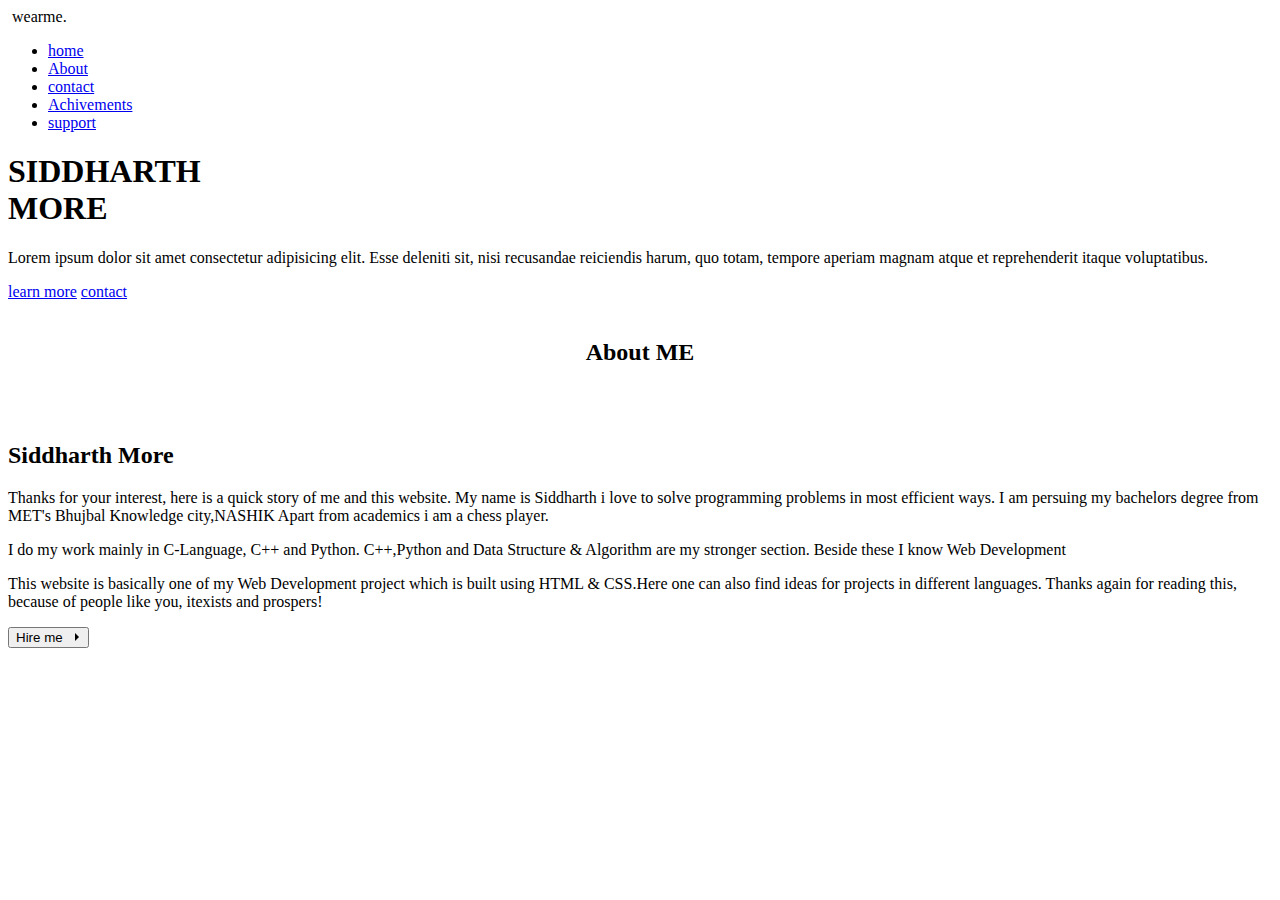
==== index.html @ b8612303 "Create index.html" ====
<!DOCTYPE html>
<html lang="en">
<head>
    <meta charset="UTF-8">
    <meta http-equiv="X-UA-Compatible" content="IE=edge">
    <meta name="viewport" content="width=device-width, initial-scale=1.0">
    <title>homepage</title>
    <link rel="stylesheet" href="styles.css">
    <link rel="stylesheet" href="https://cdnjs.cloudflare.com/ajax/libs/jquery/3.2.1/jquery.min.js">
    <link href="https://cdn.jsdelivr.net/npm/bootstrap@5.1.3/dist/css/bootstrap.min.css" rel="stylesheet" integrity="sha384-1BmE4kWBq78iYhFldvKuhfTAU6auU8tT94WrHftjDbrCEXSU1oBoqyl2QvZ6jIW3" crossorigin="anonymous">
</head>
<body>
    <section class="homepage">
    <div class="header">
        <nav>
            <div class="logo">
                <img src="logo.png" alt="">
                <span>wearme.</span>
            </div>
            <ul>
                <li><a href="Index.html">home</a></li>
                <li><a href="About.html">About</a></li>
                <li><a href="contact.html">contact</a></li>
                <li><a href="Achivements.html">Achivements</a></li>
                <li><a href="#">support</a></li>
            </ul>
        </nav>
        <div class="content">
            <h1 class="slide-left">SIDDHARTH <br>MORE</h1>
            <p class="slide-left">Lorem ipsum dolor sit amet consectetur adipisicing elit. Esse deleniti sit, nisi recusandae reiciendis harum, quo totam, tempore aperiam magnam atque et reprehenderit itaque voluptatibus.</p>         
        <div class="links slide-left">
            <a href="#" class="btn">learn more</a>
            <a href="#">contact</a>
        </div>
    </div>
    </div>
   </section> <br>

   <!-------------------------------ABOUT ME------------------>

   <center><h2>About ME</h2></center>
    <br><br>

    <section id="aboutme">
      <div class="container">
        <div class="row">
          <div class="col-sm-7">
           <h2 class="text-center">Siddharth More</h2>
           <p> Thanks for your interest, here is a quick story of me and this website. My name is Siddharth i love to solve programming problems in most efficient ways. I am persuing my bachelors degree from MET's Bhujbal Knowledge city,NASHIK Apart from academics i am a chess player.</p>
           <p>I do my work mainly in C-Language, C++ and Python. C++,Python and Data Structure & Algorithm are my stronger section. Beside these I know Web Development</p>
           <p> This website is basically one of my Web Development project which is built using HTML & CSS.Here one can also find ideas for projects in different languages.
           Thanks again for reading this, because of people like you, itexists and prospers!</p>

           <button class="cta">
            <span>Hire me</span>
            <svg width="15px" height="10px" viewBox="0 0 13 10">
              <path d="M1,5 L11,5"></path>
              <polyline points="8 1 12 5 8 9"></polyline>
            </svg>
          </button>
          </div>
          <div class="col-sm-5">
          <div class="img-wrap">
            <img src="Pic1.jpeg" alt="">
          </div>
        </div>
      </div>
    </section>
   
</body>
</html>
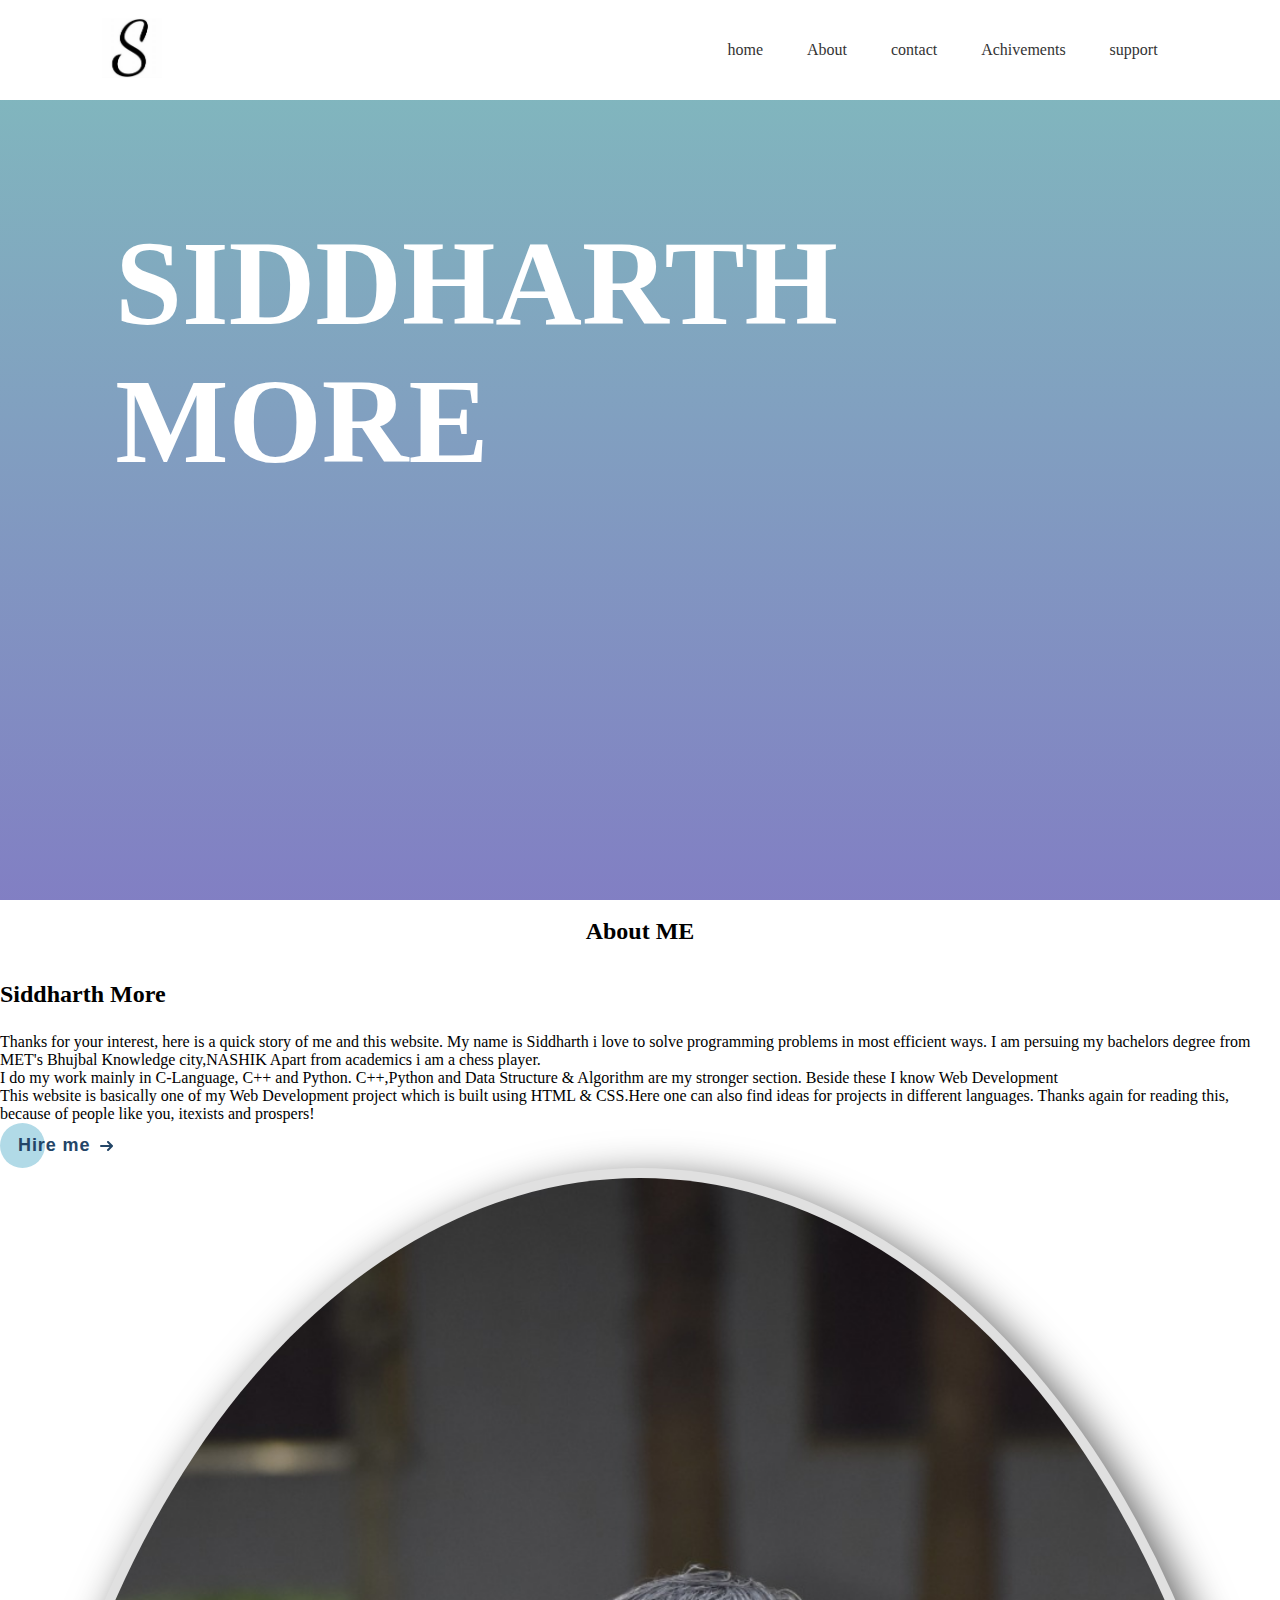
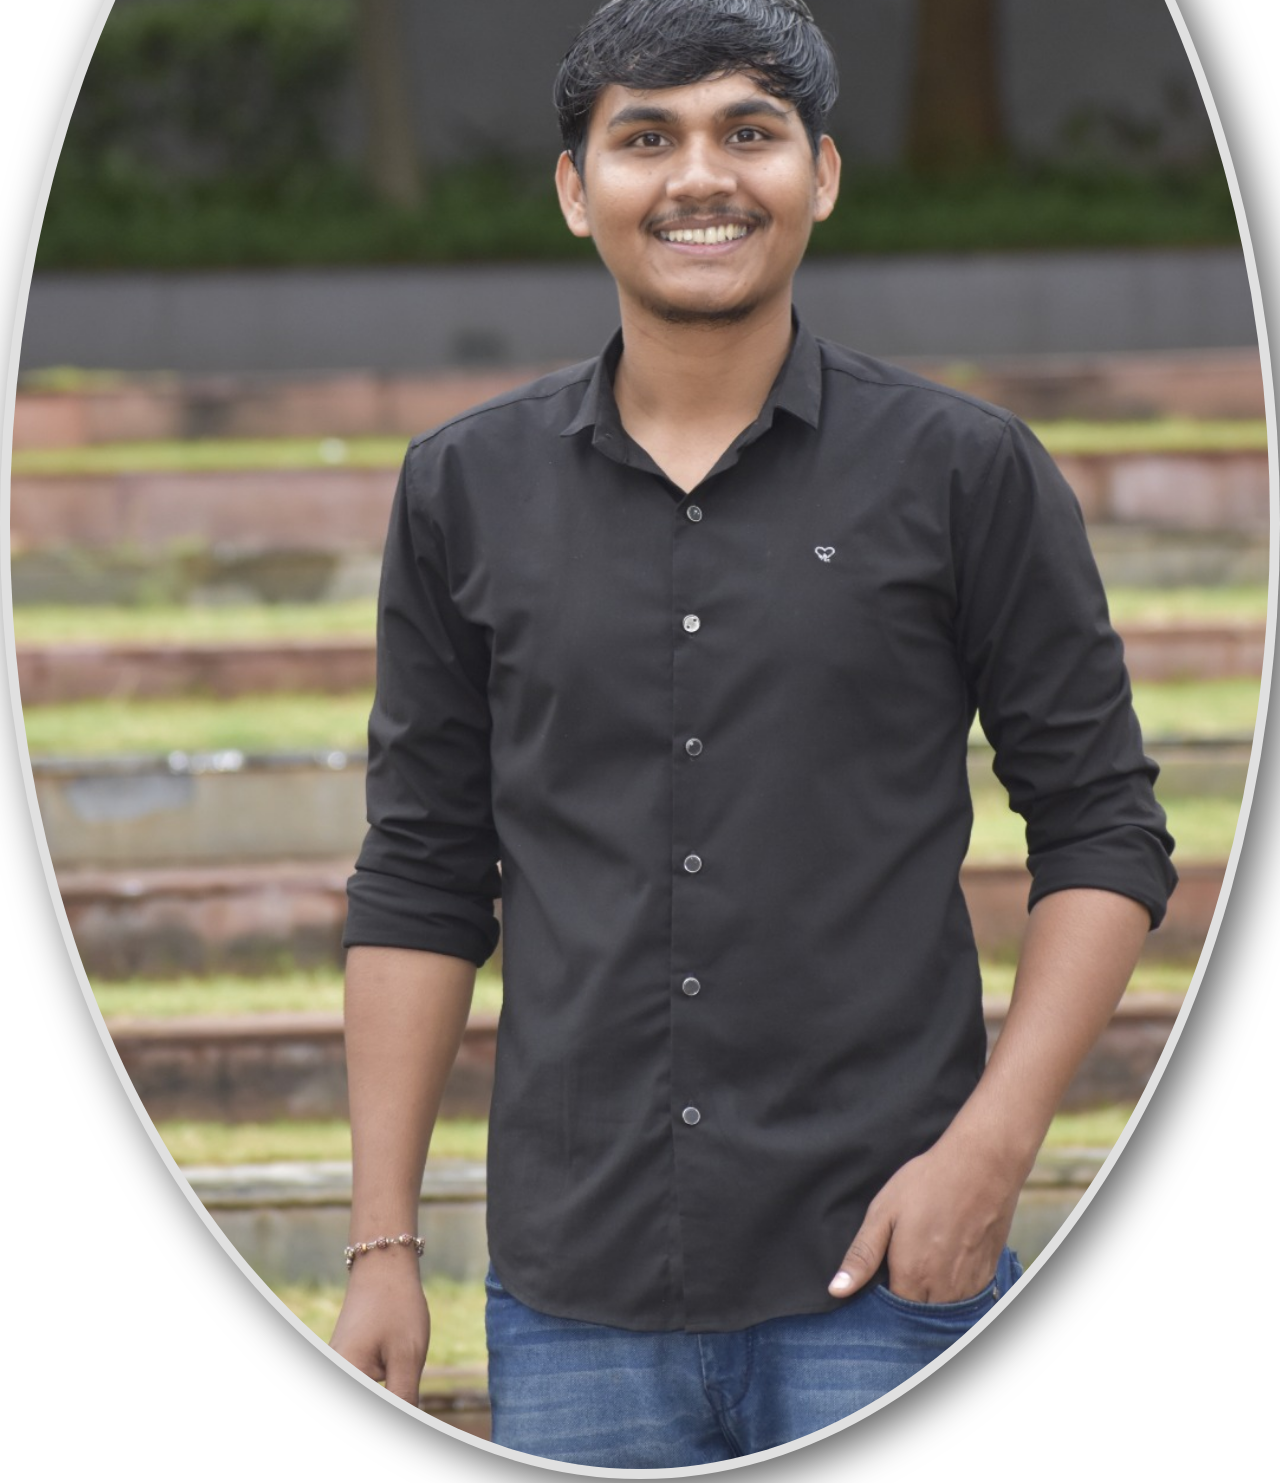
==== commit efbb60c7: "Update index.html" ====
--- a/index.html
+++ b/index.html
@@ -15,7 +15,7 @@
         <nav>
             <div class="logo">
                 <img src="logo.png" alt="">
-                <span>wearme.</span>
+              
             </div>
             <ul>
                 <li><a href="Index.html">home</a></li>
--- a/styles.css
+++ b/styles.css
@@ -0,0 +1,251 @@
+*{
+    margin: 0;
+    padding: 0;
+    box-sizing: border-box;
+    font-family: 'poppins', sans-sarif;
+    
+}
+.header {
+    width: 100%;
+    height: 100vh;
+    background-image: linear-gradient(rgba(3, 122, 124, 0.5), rgba(5, 0, 136, 0.5)), url(Background.jpg);
+    background-position: center;
+    background-size: cover;
+    overflow-x: hidden;
+}
+
+
+
+nav {
+    width: 100%;
+    display: flex;
+    justify-content: space-between;
+    align-items: center;
+    padding: 18px 8%;
+    transition: background 2s;
+    background: linear-gradient(to right, #109db2, #dc1a8e);
+}
+
+nav.logo{
+    display: flex;
+    align-items: center;
+    font-size: 26px;
+    font-weight: 600;
+    color: #fff;
+}
+nav .logo img{
+    width: 60px;
+    margin-right: 10px;
+}
+nav ul li{
+    display: inline-block;
+    list-style: none;
+    margin: 10px 20px;
+}
+nav ul li a{
+    text-decoration: none;
+    color: #ffffff;
+    font-weight: 500;
+}
+nav:hover{
+    background: #fff;
+}
+nav:hover .logo{
+    color: #333;
+}
+nav:hover ul li a{
+    color: #333;
+}
+.content{
+    margin-top: 9%;
+    margin-left: 9%;
+    color: #fff;   
+}
+.content h1{
+    font-size: 120px;
+    line height: 140px;
+    font weight: 600px;
+}
+.content p{
+    max-width: 500px;
+    line-height: 28px;
+    opacity: 0;
+}
+.links{
+    margin-top: 30px;
+    opacity: 0;
+}
+.links a{
+    color: #fff;
+    text-decoration: none;
+}
+.btn{
+    border: 2px solid #fff;
+    padding: 10px 35px;
+    border-radius: 30px;
+    margin-right: 15px;
+}
+.slide-left{
+    animation: slideleft 1s linear forwards;
+}
+@keyframes slideleft{
+    0%{
+        transform: translate(100px);
+        opacity: 0;
+    }
+    100%{
+        transform: translate(0px);
+        opacity: 1;
+    }
+}
+p.slide-left{
+    animation-delay: 2s;
+}
+.links.slide-left{
+    animation-delay: 3s;
+}
+
+#aboutme h2{
+    margin-bottom: 25px;
+}
+.img-wrap{width: 100%;}
+
+.img-wrap img{
+    width: 100%;
+    padding: 10px; 
+    border-radius: 50%;
+background: #e0e0e0;
+box-shadow:  12px 12px 43px #5a5a5a,
+             -12px -12px 43px #ffffff;
+}
+
+/* HIRE ME BUTTON */
+.cta {
+    position: relative;
+    margin: auto;
+    padding: 12px 18px;
+    transition: all 0.2s ease;
+    border: none;
+    background: none;
+   }
+   .cta:before {
+    content: "";
+    position: absolute;
+    top: 0;
+    left: 0;
+    display: block;
+    border-radius: 50px;
+    background: #b1dae7;
+    width: 45px;
+    height: 45px;
+    transition: all 0.3s ease;
+   }
+.cta span {
+    position: relative;
+    font-family: "Ubuntu", sans-serif;
+    font-size: 18px;
+    font-weight: 700;
+    letter-spacing: 0.05em;
+    color: #234567;
+   }
+.cta svg {
+    position: relative;
+    top: 0;
+    margin-left: 10px;
+    fill: none;
+    stroke-linecap: round;
+    stroke-linejoin: round;
+    stroke: #234567;
+    stroke-width: 2;
+    transform: translateX(-5px);
+    transition: all 0.3s ease;
+   }
+.cta:hover:before {
+    width: 100%;
+    background: #b1dae7;
+   }
+.cta:hover svg {
+    transform: translateX(0);
+   }
+    .cta:active {
+    transform: scale(0.95);
+}
+/* Contact Page styles */
+.contact-page {
+    margin-top: 20px; /* Add space between the navigation bar and content */
+    padding: 20px;
+    color: #000000; /* Add padding to the contact page section */
+}
+
+.contact-page h2 {
+    font-size: 32px; /* Adjust the heading size */
+    background-color: #2ae2f690;
+    /* width: 150px; */
+    /* border-radius: 25px; */
+    margin-bottom: 20px; /* Add space below the heading */
+}
+
+/* Form styles */
+.form-group {
+    margin-bottom: 20px; /* Add space between form groups */
+    background-color: #57afd236;
+}
+
+.form-control {
+    width: 100%;
+    padding: 10px;
+    border: 1px solid #cc1f1f;
+    border-radius: 5px;
+    font-size: 16px;
+    
+}
+
+/* Button styles */
+.btn-primary {
+    background-color: #007bff; /* Change the button background color */
+    color: #fff; /* Change the button text color */
+    border: none;
+    padding: 10px 20px;
+    border-radius: 5px;
+    cursor: pointer;
+}
+
+/* Contact Information styles */
+.contact-info {
+    background-color: #b4f4c58d; /* Change the background color for the contact info section */
+    padding: 20px;
+    border-radius: 5px;
+}
+
+.contact-info h3 {
+    font-size: 24px;
+    margin-bottom: 10px;
+}
+
+.contact-info p {
+    font-size: 16px;
+    margin-bottom: 10px;
+}
+
+.col-md-6 img{
+    width: 70%;
+    
+    padding: 10%; 
+    border-radius: 10%;
+    position: relative;
+    /* top: 10%; */
+    left: 10%;
+    background: #e0e0e0;
+    box-shadow:  12px 12px 43px #5a5a5a,
+             -12px -12px 43px #ffffff;
+}
+
+
+.col-md-6{
+    position: relative;
+    top: 50px;
+}
+
+#abt_h{
+    background-color: #1266af64;
+}
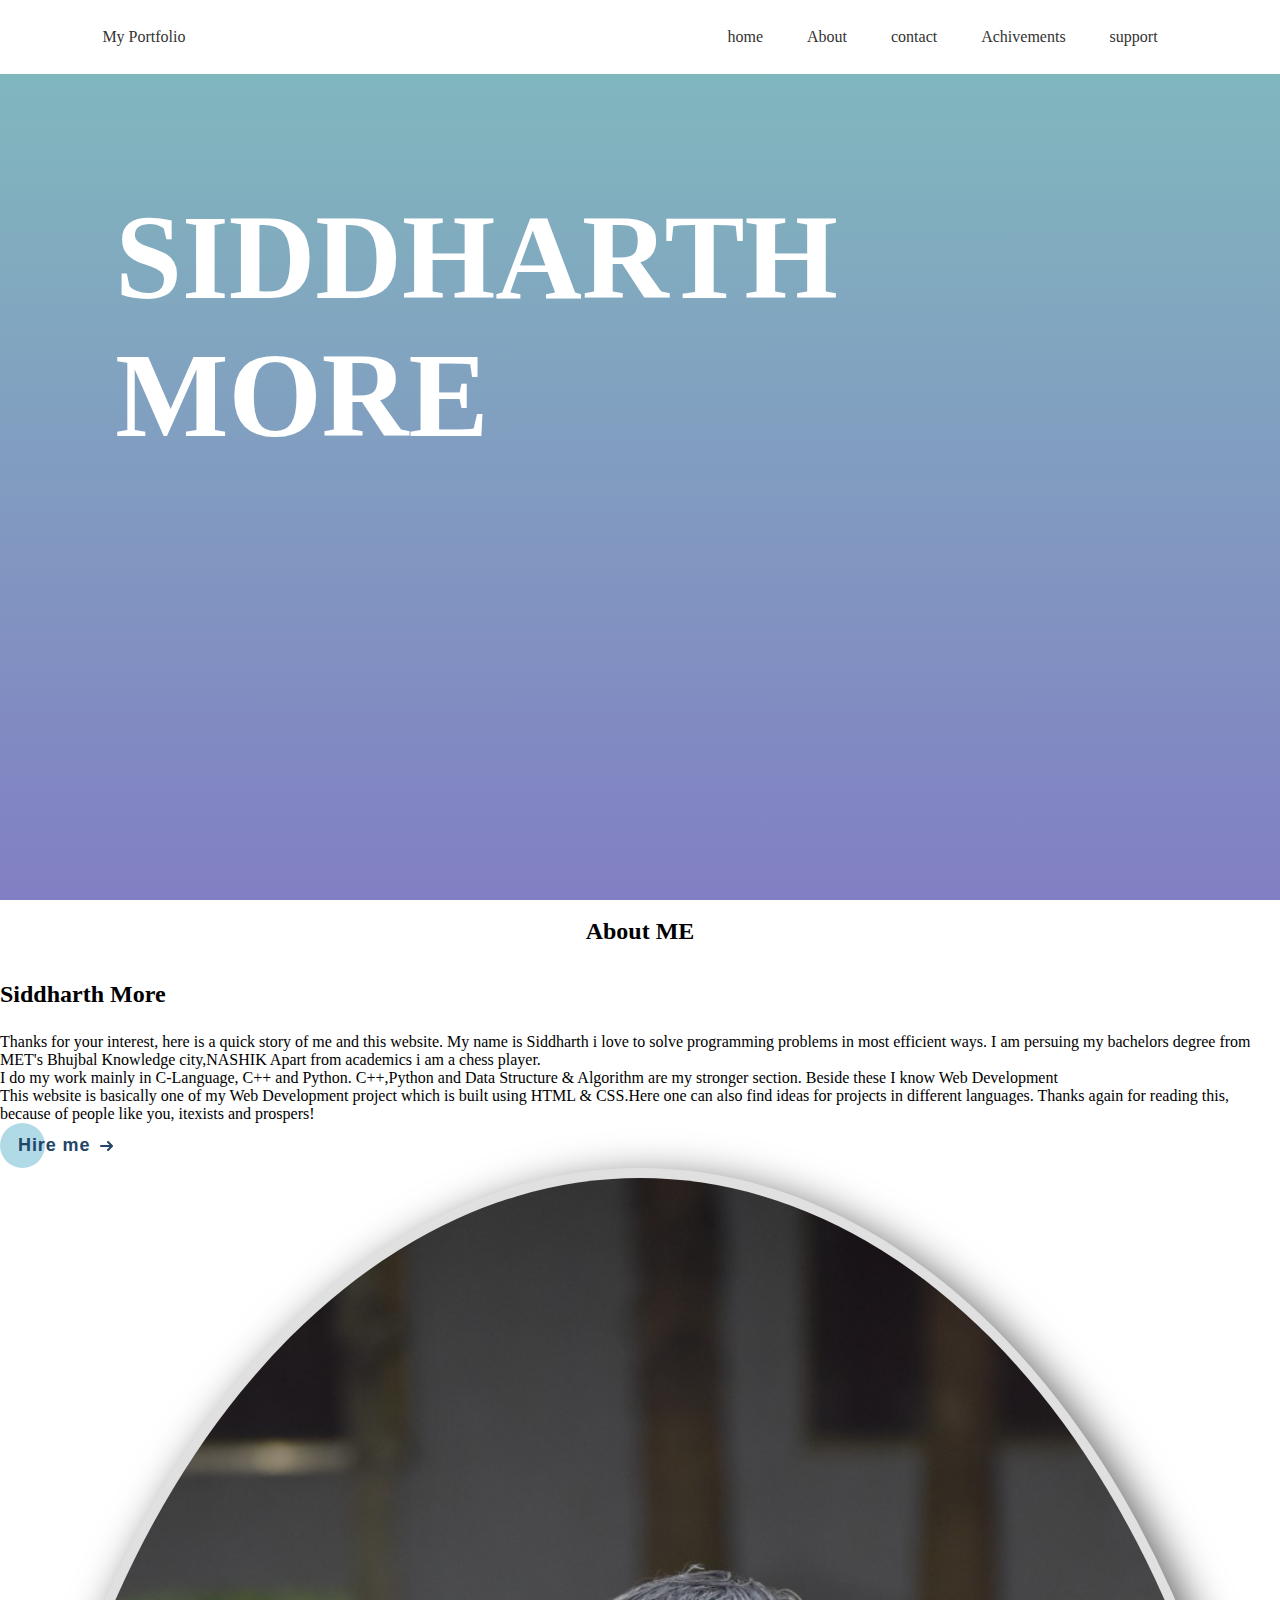
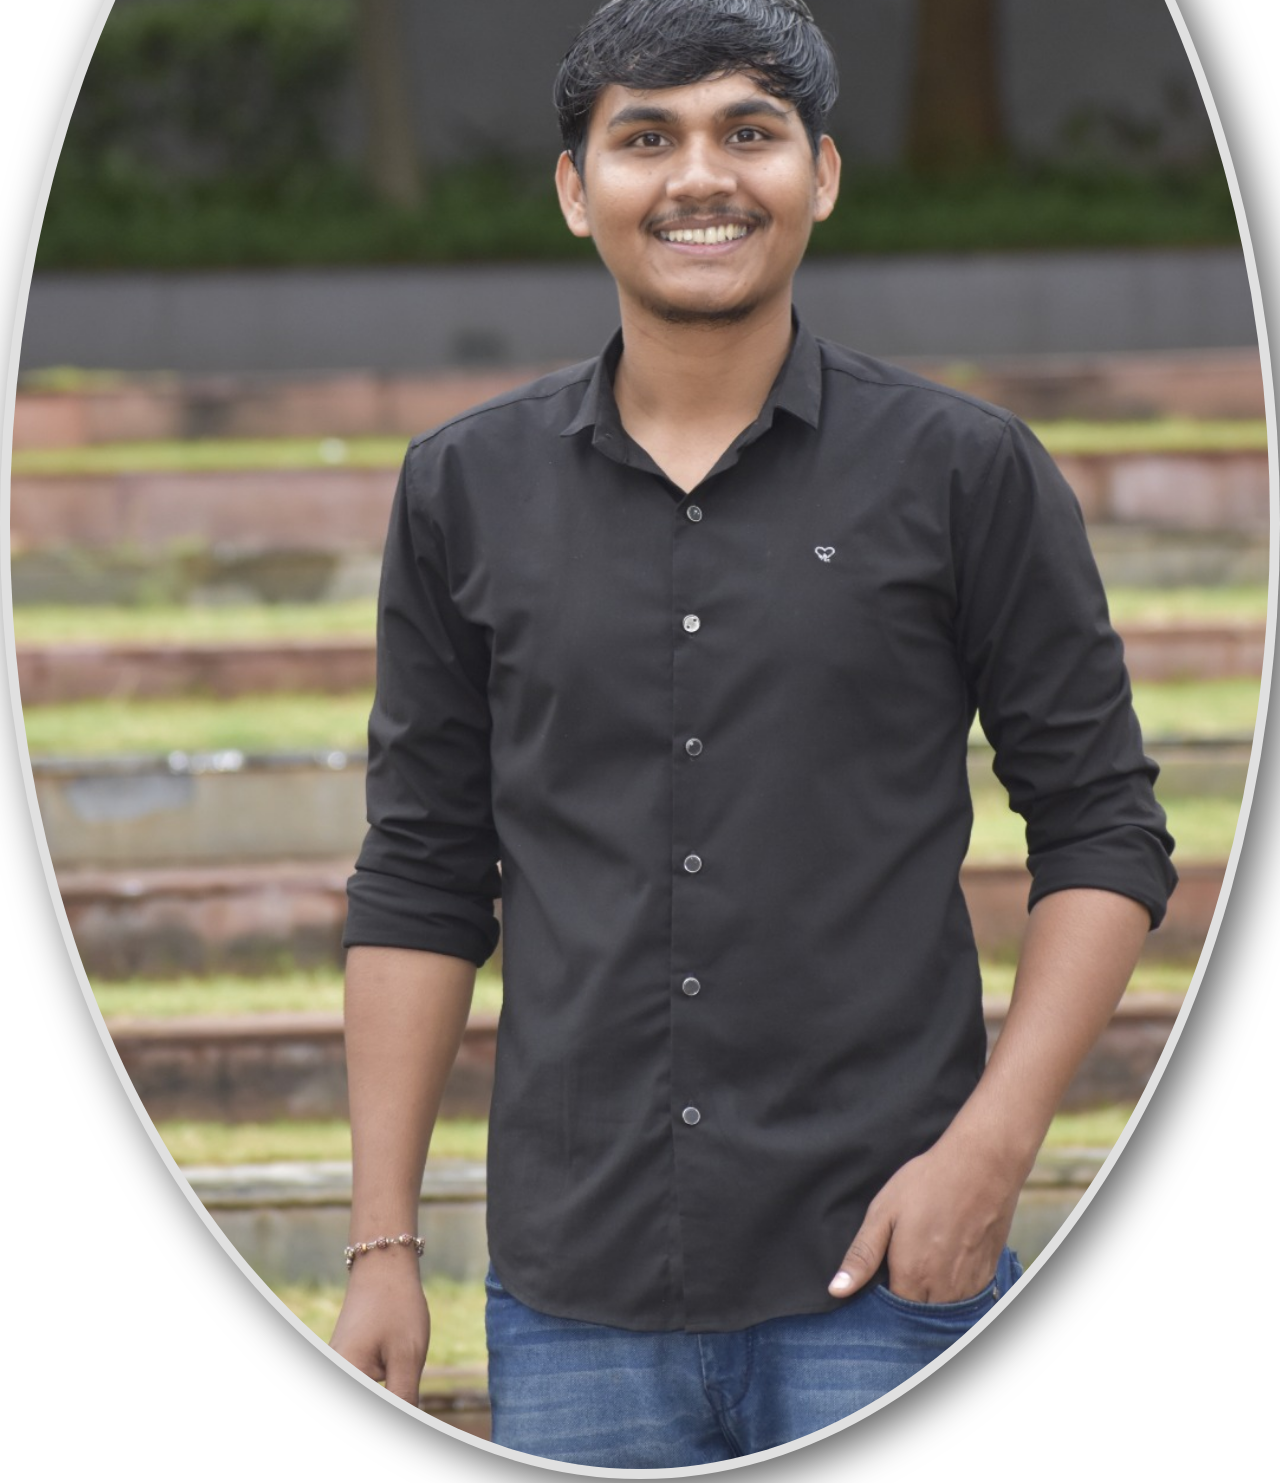
==== commit 44c35d7e: "Update index.html" ====
--- a/index.html
+++ b/index.html
@@ -14,9 +14,9 @@
     <div class="header">
         <nav>
             <div class="logo">
-                <img src="logo.png" alt="">
-              
-            </div>
+                My Portfolio
+             </div>
+
             <ul>
                 <li><a href="Index.html">home</a></li>
                 <li><a href="About.html">About</a></li>
--- a/styles.css
+++ b/styles.css
@@ -8,7 +8,7 @@
 .header {
     width: 100%;
     height: 100vh;
-    background-image: linear-gradient(rgba(3, 122, 124, 0.5), rgba(5, 0, 136, 0.5)), url(Background.jpg);
+    background-image: linear-gradient(rgba(3, 122, 124, 0.5), rgba(5, 0, 136, 0.5)), url(Back.jfif);
     background-position: center;
     background-size: cover;
     overflow-x: hidden;
